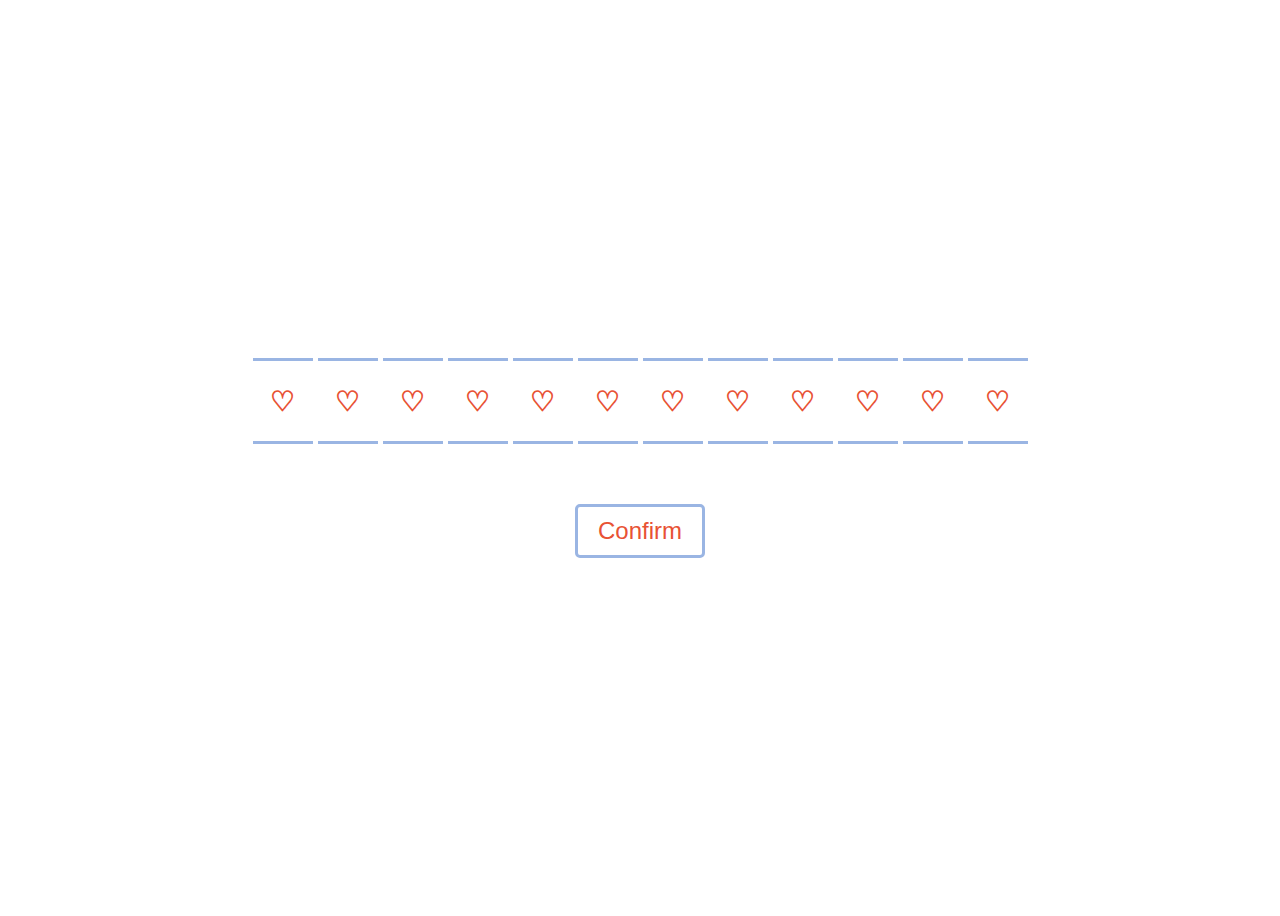
==== txt_love_code_two.html @ 46ec77f0 "Add files via upload" ====
<!DOCTYPE html>
<html lang="en">
<head>
    <meta charset="UTF-8">
    <meta name="viewport" content="width=device-width, initial-scale=1.0">
    <title>TXT Lock Mechanism</title>
</head>
<body>
<audio id="bg-audio" src="final_morse_code.m4a" type="audio/mp4" autoplay muted ></audio>
    <div class="lock-container">
        <div class="lock">
            <!-- 12 rotating letter selectors -->
            <div class="letter-selector" data-index="0"></div>
            <div class="letter-selector" data-index="1"></div>
            <div class="letter-selector" data-index="2"></div>
            <div class="letter-selector" data-index="3"></div>
            <div class="letter-selector" data-index="4"></div>
            <div class="letter-selector" data-index="5"></div>
            <div class="letter-selector" data-index="6"></div>
            <div class="letter-selector" data-index="7"></div>
            <div class="letter-selector" data-index="8"></div>
            <div class="letter-selector" data-index="9"></div>
            <div class="letter-selector" data-index="10"></div>
            <div class="letter-selector" data-index="11"></div>
        </div>
        <button id="confirm-btn">Confirm</button>
    </div>

    <!-- Pop-up -->
    <div id="popup" class="popup">
        <p id="popup-text"></p>  
        <!-- style="padding-bottom:10px;" -->
        <buttontwo id="close-popup">Try Again</buttontwo>
    </div>
    
    <!-- <div id="popupyes" class="popupyes">
        <p id="popup-text-yes"></p>
        <button id="close-popup">Keep Playing?</button>
    </div> -->

<script>
     window.addEventListener("DOMContentLoaded", () => {
    const audio = document.getElementById("bg-audio");

    // Try autoplay (some browsers allow muted autoplay)
    audio.play().catch(() => {
      console.log("Autoplay blocked, waiting for user interaction...");

      // Unmute & play after user clicks anywhere
      document.body.addEventListener("click", () => {
        audio.muted = false; // Unmute
        audio.volume = 1.0; // Set volume to max
        audio.play();
      }, { once: true }); // Run only once
    });
  });
    const correctWord = "LOVELANGUAGE"; // Change this to the correct answer
const selectors = document.querySelectorAll(".letter-selector");

// Populate letter selectors with draggable scrolling
selectors.forEach((selector, index) => {
    let letters = "♡ADEFGKLMNOPTQUVXZ".split(""); // Alphabet
    let position = 0; // Start at first letter
    selector.textContent = letters[position];

    let startY = 0;
    let isDragging = false;

    // Handle touch/mouse drag start
    selector.addEventListener("mousedown", (e) => startDrag(e));
    selector.addEventListener("touchstart", (e) => startDrag(e.touches[0]));

    function startDrag(event) {
        isDragging = true;
        startY = event.clientY || event.pageY;
    }

    // Handle dragging motion
    document.addEventListener("mousemove", (e) => moveDrag(e));
    document.addEventListener("touchmove", (e) => moveDrag(e.touches[0]));

    function moveDrag(event) {
        if (!isDragging) return;

        let deltaY = startY - (event.clientY || event.pageY);

        if (Math.abs(deltaY) > 10) { // Sensitivity threshold
            position = (position + (deltaY > 0 ? 1 : -1) + letters.length) % letters.length;
            selector.textContent = letters[position];
            startY = event.clientY || event.pageY;
        }
    }

    // Stop dragging when user releases
    document.addEventListener("mouseup", () => isDragging = false);
    document.addEventListener("touchend", () => isDragging = false);
});

// Confirm button logic
document.getElementById("confirm-btn").addEventListener("click", () => {
    let enteredWord = Array.from(selectors).map(el => el.textContent).join("");
    let popup = document.getElementById("popup");
    let popupText = document.getElementById("popup-text");
    let closePopupBtn = document.getElementById("close-popup");


    if (enteredWord === correctWord) {
        popupText.textContent = "₊˚⊹♡ Unlocking Love♡⊹˚₊";
        closePopupBtn.textContent = "Continue?";  // Change button text to "Play More"
        document.body.classList.remove("grayscale"); // Remove greyscale if correct answer
    } else {
         // Clear previous text to avoid duplication
        popupText.innerHTML = '';
        const firstLine = document.createElement("div");
        firstLine.textContent = "404"; 
        firstLine.style.marginTop = "5px"; // Apply 5px margin to the top of the "404" text
        const secondLine = document.createElement("div");
        secondLine.textContent = "Love Not Found.ᐟ"; // This is the second line.
        popupText.appendChild(secondLine); // Adds the second line.
        // popupText.style.marginTop = "5px";
        closePopupBtn.textContent = "Try Again";  // Keep button text as "Try Again"
        document.body.classList.add("grayscale"); // Apply greyscale if wrong answer
        popup.classList.remove('error-popup'); // Remove error class if any
    }

    popup.style.display = "block";
});

// Close popup and reset greyscale effect
document.getElementById("close-popup").addEventListener("click", function() {
    let closePopupBtn = document.getElementById("close-popup"); // Define the button inside the function

    if (closePopupBtn.textContent === "Continue?") {
        window.location.href = "https://ibighit.com/txt/kor/discography/"; // Redirects when unlocked
    } else {
        document.getElementById("popup").style.display = "none";
        document.body.classList.remove("grayscale"); // Reset greyscale after closing the popup
    }
});


</script>
</body>

<style>
    body {
    font-family: Impact, Haettenschweiler, 'Arial Narrow Bold', sans-serif;
    background-color: white;
    color: #96add6;
    display: flex;
    justify-content: center;
    align-items: center;
    height: 100vh;
    flex-direction: column;
}

  /* Greyscale effect when wrong answer */
  body.grayscale {
            filter: grayscale(100%); /* Apply greyscale to entire page */
        }

/* Lock Container */
.lock-container {
    text-align: center;
}

/* Letter Selectors */
.lock {
    display: flex;
    justify-content: center;
    gap: 5px;
    /* border-style: dashed none;
    border-color: #9ab5e3; */
}

.letter-selector {
    width: 60px;
    height: 80px;
    border-style: solid none;
    border-color: #9ab5e3;
    /* background: #bad3ff; */
    color: #e85234;
    display: flex;
    justify-content: center;
    align-items: center;
    font-size: 28px;
    font-weight: bold;
    cursor: grab;
    /* border-radius: 5px; */
    transition: transform 0.2s ease-out;
    user-select: none;
}

.letter-selector:active {
    cursor: grabbing;
    transform: scale(1);
}


/* Button */
button {
    font-family: Impact, Haettenschweiler, 'Arial Narrow Bold', sans-serif;
    margin-top: 60px;
    padding: 10px 20px;
    font-size: 24px;
    cursor: pointer;
    color:#e85234;
    background-color: white;
    border: solid;
    border-color: #9ab5e3;
    border-radius: 5px;
}

buttontwo {
    font-family: Impact, Haettenschweiler, 'Arial Narrow Bold', sans-serif;
    padding: 10px 20px;
    font-size: 22px;
    cursor: pointer;
    color:white;
    background-color: #e85234;
    border-color: #9ab5e3;
    letter-spacing: 1px;
    border-radius: 2px;
}

/* Popup */
.popup {
    font-family: Impact, Haettenschweiler, 'Arial Narrow Bold', sans-serif;
    position: fixed;
    top: 50%;
    left: 50%;
    padding-bottom: 20px;
    transform: translate(-50%, -50%);
    background: white;
    color: black;
    padding: 30px;
    border-color: #e85234;
    border-radius: 5px;
    display: none;
    text-align: center;
    width: 300px;
    height:150px;
    font-size: 28px;
    box-shadow: -6px 6px 15px 2px grey;
}

</style>
</html>
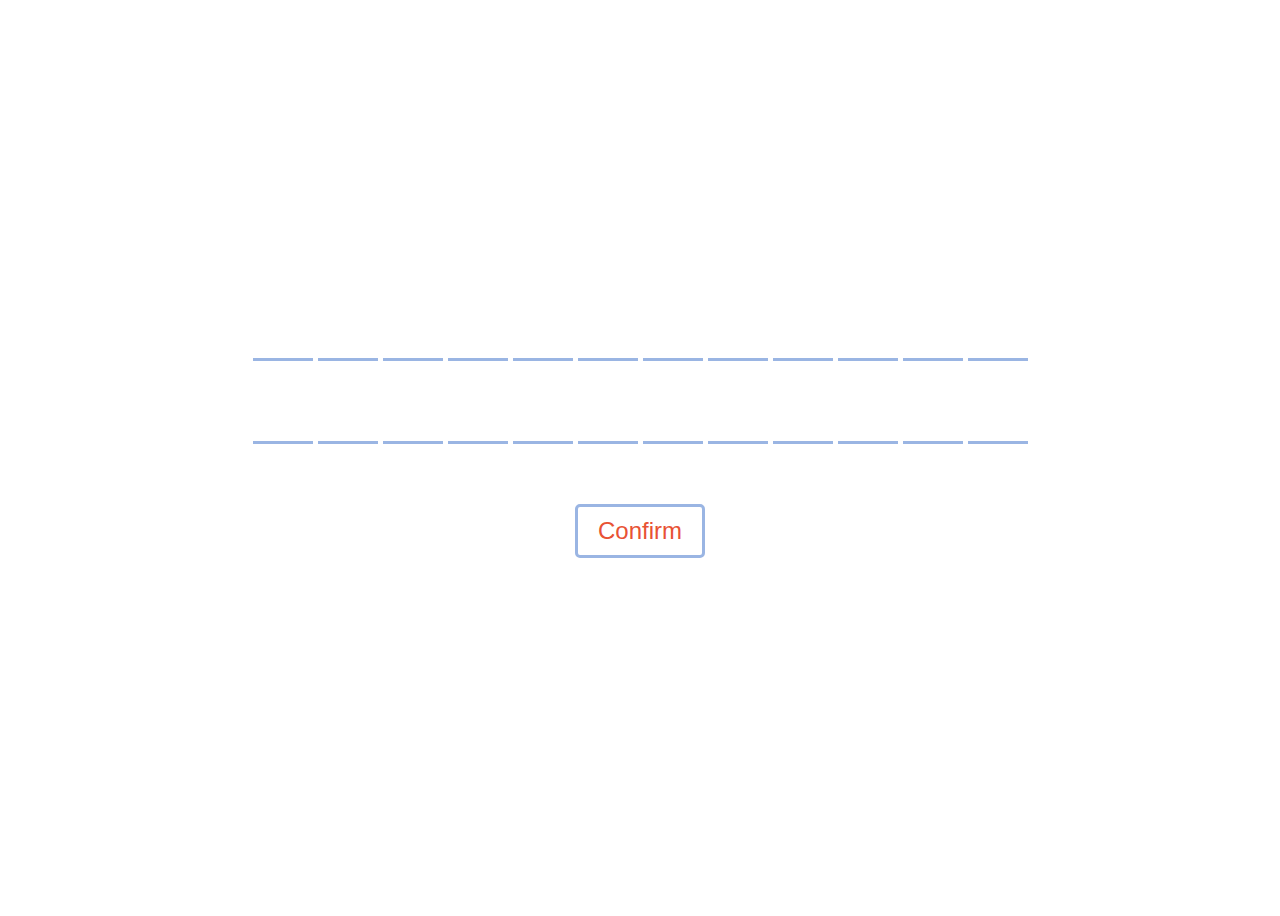
==== commit 84603544: "Update index.html" ====
--- a/txt_love_code_two.html
+++ b/txt_love_code_two.html
@@ -3,7 +3,8 @@
 <head>
     <meta charset="UTF-8">
     <meta name="viewport" content="width=device-width, initial-scale=1.0">
-    <title>TXT Lock Mechanism</title>
+    <title>TXT Love Lock</title>
+    <link rel="stylesheet" href="stylesheet.css">
 </head>
 <body>
 <audio id="bg-audio" src="final_morse_code.m4a" type="audio/mp4" autoplay muted ></audio>
@@ -37,212 +38,7 @@
         <p id="popup-text-yes"></p>
         <button id="close-popup">Keep Playing?</button>
     </div> -->
-
-<script>
-     window.addEventListener("DOMContentLoaded", () => {
-    const audio = document.getElementById("bg-audio");
-
-    // Try autoplay (some browsers allow muted autoplay)
-    audio.play().catch(() => {
-      console.log("Autoplay blocked, waiting for user interaction...");
-
-      // Unmute & play after user clicks anywhere
-      document.body.addEventListener("click", () => {
-        audio.muted = false; // Unmute
-        audio.volume = 1.0; // Set volume to max
-        audio.play();
-      }, { once: true }); // Run only once
-    });
-  });
-    const correctWord = "LOVELANGUAGE"; // Change this to the correct answer
-const selectors = document.querySelectorAll(".letter-selector");
-
-// Populate letter selectors with draggable scrolling
-selectors.forEach((selector, index) => {
-    let letters = "♡ADEFGKLMNOPTQUVXZ".split(""); // Alphabet
-    let position = 0; // Start at first letter
-    selector.textContent = letters[position];
-
-    let startY = 0;
-    let isDragging = false;
-
-    // Handle touch/mouse drag start
-    selector.addEventListener("mousedown", (e) => startDrag(e));
-    selector.addEventListener("touchstart", (e) => startDrag(e.touches[0]));
-
-    function startDrag(event) {
-        isDragging = true;
-        startY = event.clientY || event.pageY;
-    }
-
-    // Handle dragging motion
-    document.addEventListener("mousemove", (e) => moveDrag(e));
-    document.addEventListener("touchmove", (e) => moveDrag(e.touches[0]));
-
-    function moveDrag(event) {
-        if (!isDragging) return;
-
-        let deltaY = startY - (event.clientY || event.pageY);
-
-        if (Math.abs(deltaY) > 10) { // Sensitivity threshold
-            position = (position + (deltaY > 0 ? 1 : -1) + letters.length) % letters.length;
-            selector.textContent = letters[position];
-            startY = event.clientY || event.pageY;
-        }
-    }
-
-    // Stop dragging when user releases
-    document.addEventListener("mouseup", () => isDragging = false);
-    document.addEventListener("touchend", () => isDragging = false);
-});
-
-// Confirm button logic
-document.getElementById("confirm-btn").addEventListener("click", () => {
-    let enteredWord = Array.from(selectors).map(el => el.textContent).join("");
-    let popup = document.getElementById("popup");
-    let popupText = document.getElementById("popup-text");
-    let closePopupBtn = document.getElementById("close-popup");
-
-
-    if (enteredWord === correctWord) {
-        popupText.textContent = "₊˚⊹♡ Unlocking Love♡⊹˚₊";
-        closePopupBtn.textContent = "Continue?";  // Change button text to "Play More"
-        document.body.classList.remove("grayscale"); // Remove greyscale if correct answer
-    } else {
-         // Clear previous text to avoid duplication
-        popupText.innerHTML = '';
-        const firstLine = document.createElement("div");
-        firstLine.textContent = "404"; 
-        firstLine.style.marginTop = "5px"; // Apply 5px margin to the top of the "404" text
-        const secondLine = document.createElement("div");
-        secondLine.textContent = "Love Not Found.ᐟ"; // This is the second line.
-        popupText.appendChild(secondLine); // Adds the second line.
-        // popupText.style.marginTop = "5px";
-        closePopupBtn.textContent = "Try Again";  // Keep button text as "Try Again"
-        document.body.classList.add("grayscale"); // Apply greyscale if wrong answer
-        popup.classList.remove('error-popup'); // Remove error class if any
-    }
-
-    popup.style.display = "block";
-});
-
-// Close popup and reset greyscale effect
-document.getElementById("close-popup").addEventListener("click", function() {
-    let closePopupBtn = document.getElementById("close-popup"); // Define the button inside the function
-
-    if (closePopupBtn.textContent === "Continue?") {
-        window.location.href = "https://ibighit.com/txt/kor/discography/"; // Redirects when unlocked
-    } else {
-        document.getElementById("popup").style.display = "none";
-        document.body.classList.remove("grayscale"); // Reset greyscale after closing the popup
-    }
-});
-
-
-</script>
+    <script src="script.js"></script>
 </body>
 
-<style>
-    body {
-    font-family: Impact, Haettenschweiler, 'Arial Narrow Bold', sans-serif;
-    background-color: white;
-    color: #96add6;
-    display: flex;
-    justify-content: center;
-    align-items: center;
-    height: 100vh;
-    flex-direction: column;
-}
-
-  /* Greyscale effect when wrong answer */
-  body.grayscale {
-            filter: grayscale(100%); /* Apply greyscale to entire page */
-        }
-
-/* Lock Container */
-.lock-container {
-    text-align: center;
-}
-
-/* Letter Selectors */
-.lock {
-    display: flex;
-    justify-content: center;
-    gap: 5px;
-    /* border-style: dashed none;
-    border-color: #9ab5e3; */
-}
-
-.letter-selector {
-    width: 60px;
-    height: 80px;
-    border-style: solid none;
-    border-color: #9ab5e3;
-    /* background: #bad3ff; */
-    color: #e85234;
-    display: flex;
-    justify-content: center;
-    align-items: center;
-    font-size: 28px;
-    font-weight: bold;
-    cursor: grab;
-    /* border-radius: 5px; */
-    transition: transform 0.2s ease-out;
-    user-select: none;
-}
-
-.letter-selector:active {
-    cursor: grabbing;
-    transform: scale(1);
-}
-
-
-/* Button */
-button {
-    font-family: Impact, Haettenschweiler, 'Arial Narrow Bold', sans-serif;
-    margin-top: 60px;
-    padding: 10px 20px;
-    font-size: 24px;
-    cursor: pointer;
-    color:#e85234;
-    background-color: white;
-    border: solid;
-    border-color: #9ab5e3;
-    border-radius: 5px;
-}
-
-buttontwo {
-    font-family: Impact, Haettenschweiler, 'Arial Narrow Bold', sans-serif;
-    padding: 10px 20px;
-    font-size: 22px;
-    cursor: pointer;
-    color:white;
-    background-color: #e85234;
-    border-color: #9ab5e3;
-    letter-spacing: 1px;
-    border-radius: 2px;
-}
-
-/* Popup */
-.popup {
-    font-family: Impact, Haettenschweiler, 'Arial Narrow Bold', sans-serif;
-    position: fixed;
-    top: 50%;
-    left: 50%;
-    padding-bottom: 20px;
-    transform: translate(-50%, -50%);
-    background: white;
-    color: black;
-    padding: 30px;
-    border-color: #e85234;
-    border-radius: 5px;
-    display: none;
-    text-align: center;
-    width: 300px;
-    height:150px;
-    font-size: 28px;
-    box-shadow: -6px 6px 15px 2px grey;
-}
-
-</style>
 </html>
--- a/stylesheet.css
+++ b/stylesheet.css
@@ -0,0 +1,103 @@
+
+    body {
+    font-family: Impact, Haettenschweiler, 'Arial Narrow Bold', sans-serif;
+    background-color: white;
+    color: #96add6;
+    display: flex;
+    justify-content: center;
+    align-items: center;
+    height: 100vh;
+    flex-direction: column;
+}
+
+  /* Greyscale effect when wrong answer */
+  body.grayscale {
+            filter: grayscale(100%); /* Apply greyscale to entire page */
+        }
+
+/* Lock Container */
+.lock-container {
+    text-align: center;
+}
+
+/* Letter Selectors */
+.lock {
+    display: flex;
+    justify-content: center;
+    gap: 5px;
+    /* border-style: dashed none;
+    border-color: #9ab5e3; */
+}
+
+.letter-selector {
+    width: 60px;
+    height: 80px;
+    border-style: solid none;
+    border-color: #9ab5e3;
+    /* background: #bad3ff; */
+    color: #e85234;
+    display: flex;
+    justify-content: center;
+    align-items: center;
+    font-size: 28px;
+    font-weight: bold;
+    cursor: grab;
+    /* border-radius: 5px; */
+    transition: transform 0.2s ease-out;
+    user-select: none;
+}
+
+.letter-selector:active {
+    cursor: grabbing;
+    transform: scale(1);
+}
+
+
+/* Button */
+button {
+    font-family: Impact, Haettenschweiler, 'Arial Narrow Bold', sans-serif;
+    margin-top: 60px;
+    padding: 10px 20px;
+    font-size: 24px;
+    cursor: pointer;
+    color:#e85234;
+    background-color: white;
+    border: solid;
+    border-color: #9ab5e3;
+    border-radius: 5px;
+}
+
+buttontwo {
+    font-family: Impact, Haettenschweiler, 'Arial Narrow Bold', sans-serif;
+    padding: 10px 20px;
+    font-size: 22px;
+    cursor: pointer;
+    color:white;
+    background-color: #e85234;
+    border-color: #9ab5e3;
+    letter-spacing: 1px;
+    border-radius: 2px;
+}
+
+/* Popup */
+.popup {
+    font-family: Impact, Haettenschweiler, 'Arial Narrow Bold', sans-serif;
+    position: fixed;
+    top: 50%;
+    left: 50%;
+    padding-bottom: 20px;
+    transform: translate(-50%, -50%);
+    background: white;
+    color: black;
+    padding: 30px;
+    border-color: #e85234;
+    border-radius: 5px;
+    display: none;
+    text-align: center;
+    width: 300px;
+    height:150px;
+    font-size: 28px;
+    box-shadow: -6px 6px 15px 2px grey;
+}
+
+
